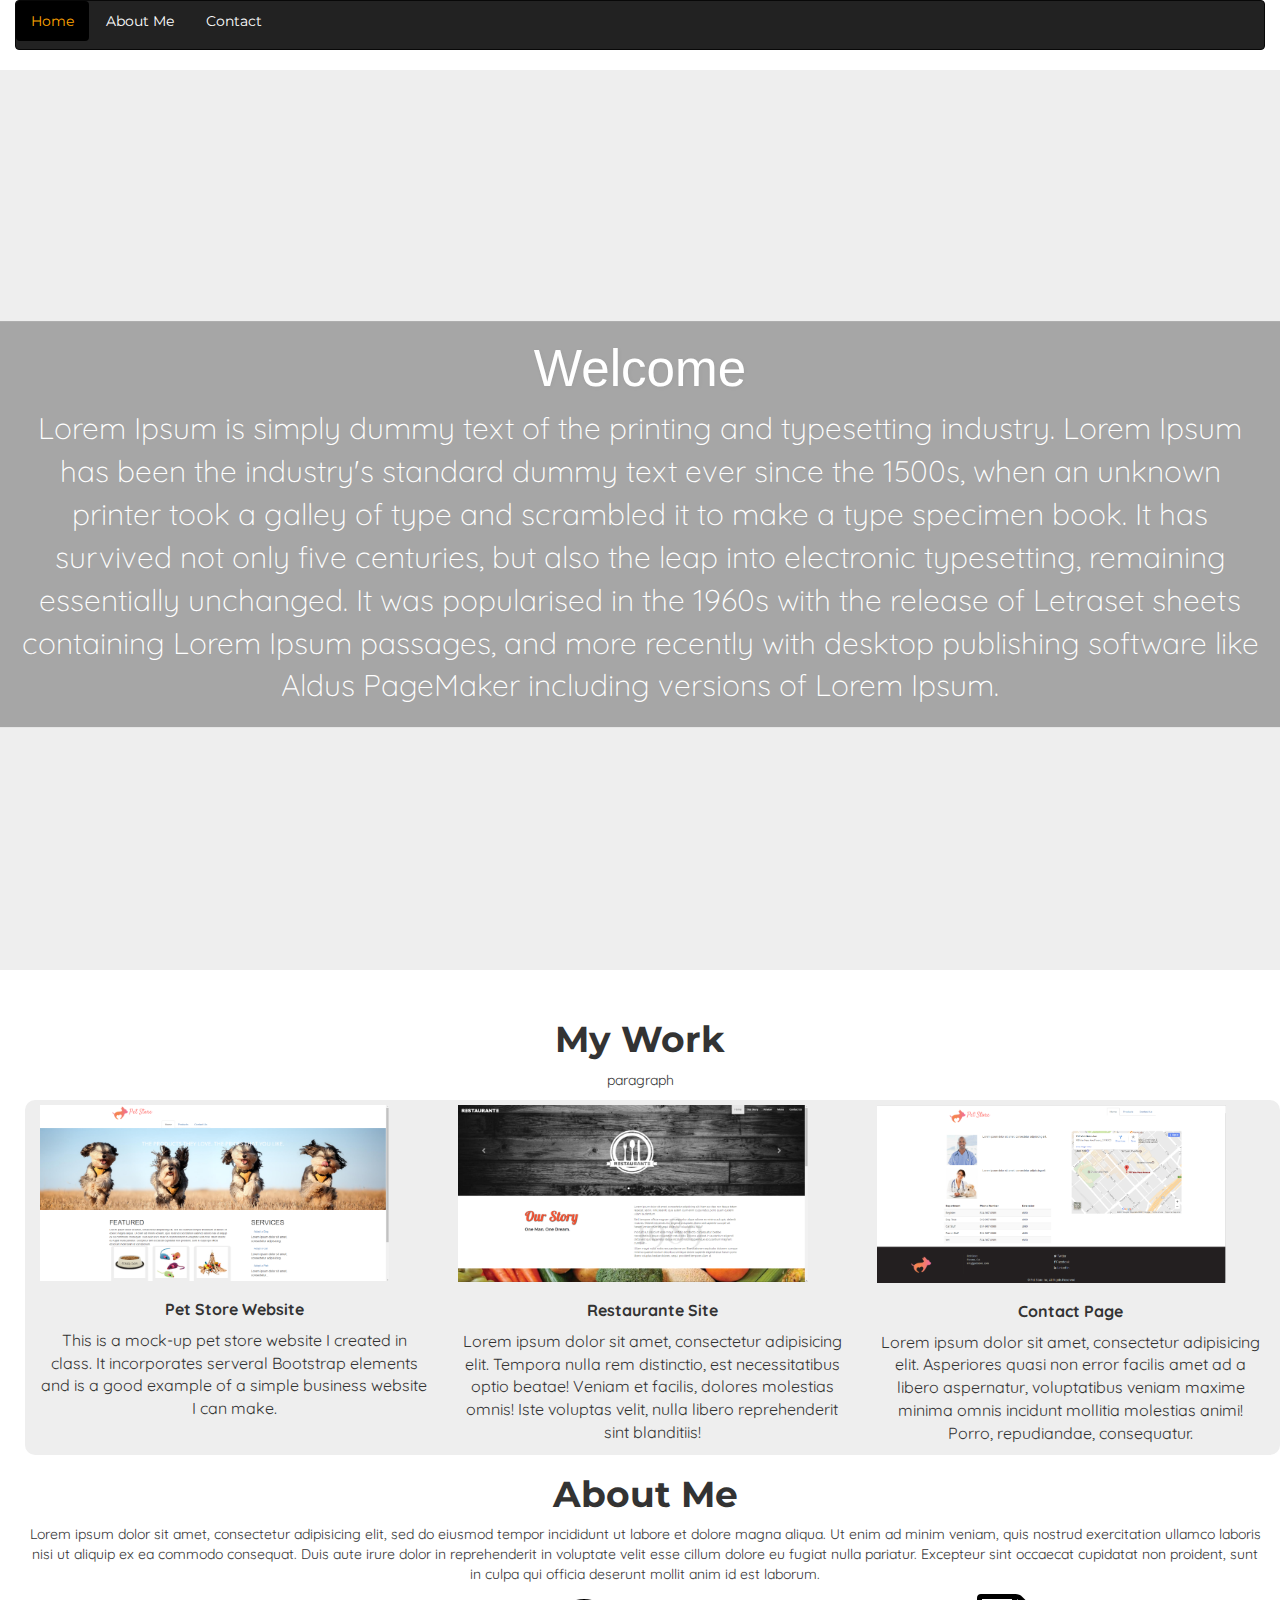
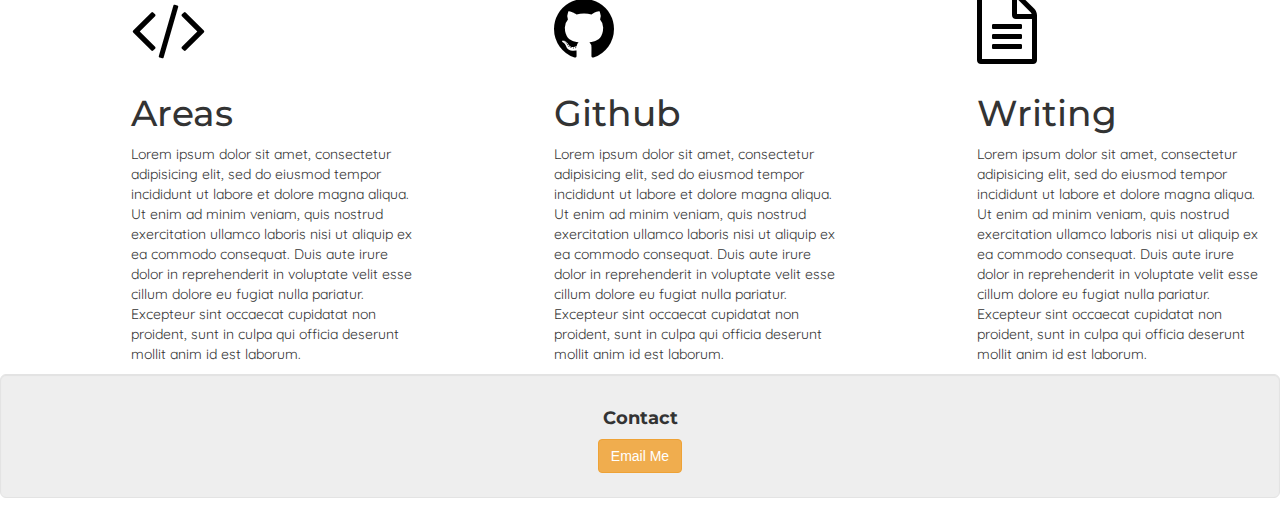
==== index.html @ 90e8d463 "finished, need to add text" ====
<!DOCTYPE html>
<html lang="en">
<head>
	<meta charset="UTF-8">
	<meta name="viewport" content="width=device-width, initial-scale=1.0">
	<title>final project mockup</title>
	<link rel="stylesheet" href="css/bootstrap.min.css">
	<link rel="stylesheet" href="css/font-awesome.min.css">
	<link rel="stylesheet" href="css/styles.css">
</head>
<body>
	<header class="container-fluid"><!--NAVBAR BEGINS-->
		<div class="navbar navbar-inverse">
			<ul class="nav nav-pills">
				<li role="presentation" class="active"><a href="https://alexavanhooser.github.io/final_project">Home</a></li>
				<li role="presentation"><a href="#about-me">About Me</a></li>
				<li role="presentation"><a href="#contact">Contact</a></li>
			</ul>
		</div><!--NAVBAR ENDS-->
	</header>
	<div class="jumbotron"><!--JUMBOTRON BEGINS-->
		<div class="container-fluid text-center" id="intro">
			<h1 class="text-center">Welcome</h1>
			<p>Lorem Ipsum is simply dummy text of the printing and typesetting industry. Lorem Ipsum has been the industry's standard dummy text ever since the 1500s, when an unknown printer took a galley of type and scrambled it to make a type specimen book. It has survived not only five centuries, but also the leap into electronic typesetting, remaining essentially unchanged. It was popularised in the 1960s with the release of Letraset sheets containing Lorem Ipsum passages, and more recently with desktop publishing software like Aldus PageMaker including versions of Lorem Ipsum.</p>
		</div>
	</div><!--JUMBOTRON ENDS-->

	<div class="container-fluid"><!--PROJECT SECTION BEGINS-->
		<div class="container">
			<h1 class="text-center monserrat-text"><B>My Work</B></h1>
			<p class="text-center quicksand-text">paragraph</p>
		</div>

		<div class="row thumb-background"><!--THUMBNAIL FOR SITE 1-->
		  <div class="col-sm-6 col-md-4">
		    <img src="img/ps-site.png" alt="pet store website here" class="img-responsive">
		    <div class="caption">
		      <h3 class="monserrat-text text-center"><b>Pet Store Website</b></h3>
		      <p class="text-center quicksand-text">This is a mock-up pet store website I created in class. It incorporates serveral Bootstrap elements and is a good example of a simple business website I can make.</p>
		    </div>
		  </div>
			<div class="col-sm-6 col-md-4">
		    <img src="img/restaurante.png" alt="rest website here" class="img-responsive">
		    <div class="caption">
		    	<h3 class="monserrat-text text-center"><b>Restaurante Site</b></h3>
		      <p class="text-center quicksand-text">Lorem ipsum dolor sit amet, consectetur adipisicing elit. Tempora nulla rem distinctio, est necessitatibus optio beatae! Veniam et facilis, dolores molestias omnis! Iste voluptas velit, nulla libero reprehenderit sint blanditiis!</p>
		    </div>
		  </div>
			<div class="col-sm-6 col-md-4">
		    <img src="img/contact.png" alt="pet store website here" class="img-responsive">
		    <div class="caption">
		      <h3 class="monserrat-text text-center"><B>Contact Page</b></h3>
		      <p class="text-center quicksand-text">Lorem ipsum dolor sit amet, consectetur adipisicing elit. Asperiores quasi non error facilis amet ad a libero aspernatur, voluptatibus veniam maxime minima omnis incidunt mollitia molestias animi! Porro, repudiandae, consequatur.</p>
		    </div>
		  </div>
		</div>
	</div><!--PROJECT SECTION ENDS-->

<!--ABOUT ME SECTION BEGINS-->
	<div class="container-fluid" id="about-me">
		<div class="row">
			<div class= "col-sm-12">
				<h1 class="am-header text-center monserrat-text"><B>About Me</B></h1>
				<p class="text-center quicksand-text">Lorem ipsum dolor sit amet, consectetur adipisicing elit, sed do eiusmod tempor incididunt ut labore et dolore magna aliqua. Ut enim ad minim veniam, quis nostrud exercitation ullamco laboris nisi ut aliquip ex ea commodo consequat. Duis aute irure dolor in reprehenderit in voluptate velit esse cillum dolore eu fugiat nulla pariatur. Excepteur sint occaecat cupidatat non proident, sunt in culpa qui officia deserunt mollit anim id est laborum.</p>
			</div>
		</div>
		<div class="row align-items-center">
			<div class="col-md-3 col-sm-offset-1">
				<a href="https://www.google.com/">
					<i class="fa fa-code fa-5x" aria-hidden="true"></i>
				</a>
				<h1 class="monserrat-text">Areas</h1>
	 			<p class="quicksand-text">Lorem ipsum dolor sit amet, consectetur adipisicing elit, sed do eiusmod tempor incididunt ut labore et dolore magna aliqua. Ut enim ad minim veniam, quis nostrud exercitation ullamco laboris nisi ut aliquip ex ea commodo consequat. Duis aute irure dolor in reprehenderit in voluptate velit esse cillum dolore eu fugiat nulla pariatur. Excepteur sint occaecat cupidatat non proident, sunt in culpa qui officia deserunt mollit anim id est laborum.</p>
			</div>
			<div class="col-md-3 col-sm-offset-1">
				<a href="https://github.com/alexavanhooser">
					<i class="fa fa-github fa-5x" aria-hidden="true"></i>
				</a>
				<h1 class="monserrat-text">Github</h1>
				<p class="quicksand-text">Lorem ipsum dolor sit amet, consectetur adipisicing elit, sed do eiusmod tempor incididunt ut labore et dolore magna aliqua. Ut enim ad minim veniam, quis nostrud exercitation ullamco laboris nisi ut aliquip ex ea commodo consequat. Duis aute irure dolor in reprehenderit in voluptate velit esse cillum dolore eu fugiat nulla pariatur. Excepteur sint occaecat cupidatat non proident, sunt in culpa qui officia deserunt mollit anim id est laborum.</p>
			</div>
			<div class="col-md-3 col-sm-offset-1">
				<a href="http://cougarsgrowl.com/staff/?writer=Alexa%20VanHooser">
					<i class="fa fa-file-text-o fa-5x" aria-hidden="true"></i>
				</a>
				<h1 class="monserrat-text">Writing</h1>
				<p class="quicksand-text">Lorem ipsum dolor sit amet, consectetur adipisicing elit, sed do eiusmod tempor incididunt ut labore et dolore magna aliqua. Ut enim ad minim veniam, quis nostrud exercitation ullamco laboris nisi ut aliquip ex ea commodo consequat. Duis aute irure dolor in reprehenderit in voluptate velit esse cillum dolore eu fugiat nulla pariatur. Excepteur sint occaecat cupidatat non proident, sunt in culpa qui officia deserunt mollit anim id est laborum. </p>
			</div>
		</div>
	</div>
<!-- ABOUT ME SECTION ENDS -->

<!-- FOOTER SECTION BEGINS-->

	<footer class="container-fluid" id="contact">
		<div class="row">
			<div class="col-sm-12 well well-lg text-center">
 				<h4 class="text-center monserrat-text"><b>Contact</b></h4>
		<!--contact buttons-->
		<a href="mailto:developrojects@gmail.com">
				<button type="button" class="btn btn-warning">Email Me</button>
		</a>
			</div>
		</div>
	</footer>

<!--FOOTER SECTION ENDS-->

<!--ERROR COMMENT SECTION FOR TUES-->
<!-- *need to fix sizing on column 1, as well as rounding
		*need to fix image sizing
	*fix footer on pet store site?
*help with media queries -->

<!--SCRIPT TAGS -->
	<script src="https://ajax.googleapis.com/ajax/libs/jquery/1.11.3/jquery.min.js"></script>
	<script src="js/bootstrap.min.js"></script>
</body>
</html>
---- css/styles.css ----
/*=========fonts===========*/
@import url('https://fonts.googleapis.com/css?family=Montserrat');
@import url('https://fonts.googleapis.com/css?family=Quicksand');
/*+===========universals===========*/
.monserrat-text {
  font-family: 'Montserrat', sans-serif;
}

.quicksand-text {
  font-family: 'Quicksand', sans-serif;
}
/*Media Queries*/
@media only screen and (max-width: 810px) {
  .jumbotron #intro p {
    font-size: 20px;
  }
}

@media only screen and (max-width: 560px) {
  .jumbotron #intro p {
    font-size: 16px;
  }
}

/*NAVBAR*/
.navbar a {
  color: white;
  font-family: 'Montserrat', sans-serif;
}

.navbar-pills {
  background-color: black;
  font-size: 14px;
}
.nav-pills>li.active>a, .nav-pills>li.active>a:focus, .nav-pills>li.active>a:hover {
  color: orange;
  font-family: 'Montserrat', sans-serif;
  background-color: black;
}

.nav>li>a:focus, .nav>li>a:hover {
  background-color: black;
  color: orange;
}

/*JUMBOTRON*/
.jumbotron {
  height: 900px;
  color: white;
  background-image: url("../img/header.jpg");
  background-size: cover;
  background-position: center;
}



#intro {
background-color: rgba(0,0,0,0.3);
transform: translateY(50%);
}

#intro h1 {
  font-size: 4vw;
  text-shadow: 1px 1px 5px #0a0a0a0a;
}

#intro p {
  color: #fff;
  font-size: 30px;
  margin-bottom: 20px;
  font-family: 'Quicksand', sans-serif;
}



/*thumbnails*/
.thumb-background{
  padding-top: 5px;
  background-color: #eee;
  border-radius: 10px;
  margin-left:10px;
}

.thumb-background img {
margin: 0px;
height: 50%;
width: 90%;
overflow: auto;
}

.caption .text-center {
  font-size: 16px;
  font-family: 'Quicksand', sans-serif;
}

/*ABOUT ME SECTION*/
#about-me {
  background-color: white;
  border-radius: 10px;
  margin-left: 10px;
}

#about-me i {
  align-content: center;
  height: auto;
  padding-bottom: 10px;
  width: 90%
}

.fa-code:before, .fa-github:before, .fa-file-text-o:before {
  color: black;
}

/*FOOTER*/
.well-lg {
  background-color: #eee;
}

#contact .button {
  align-items: center;
}
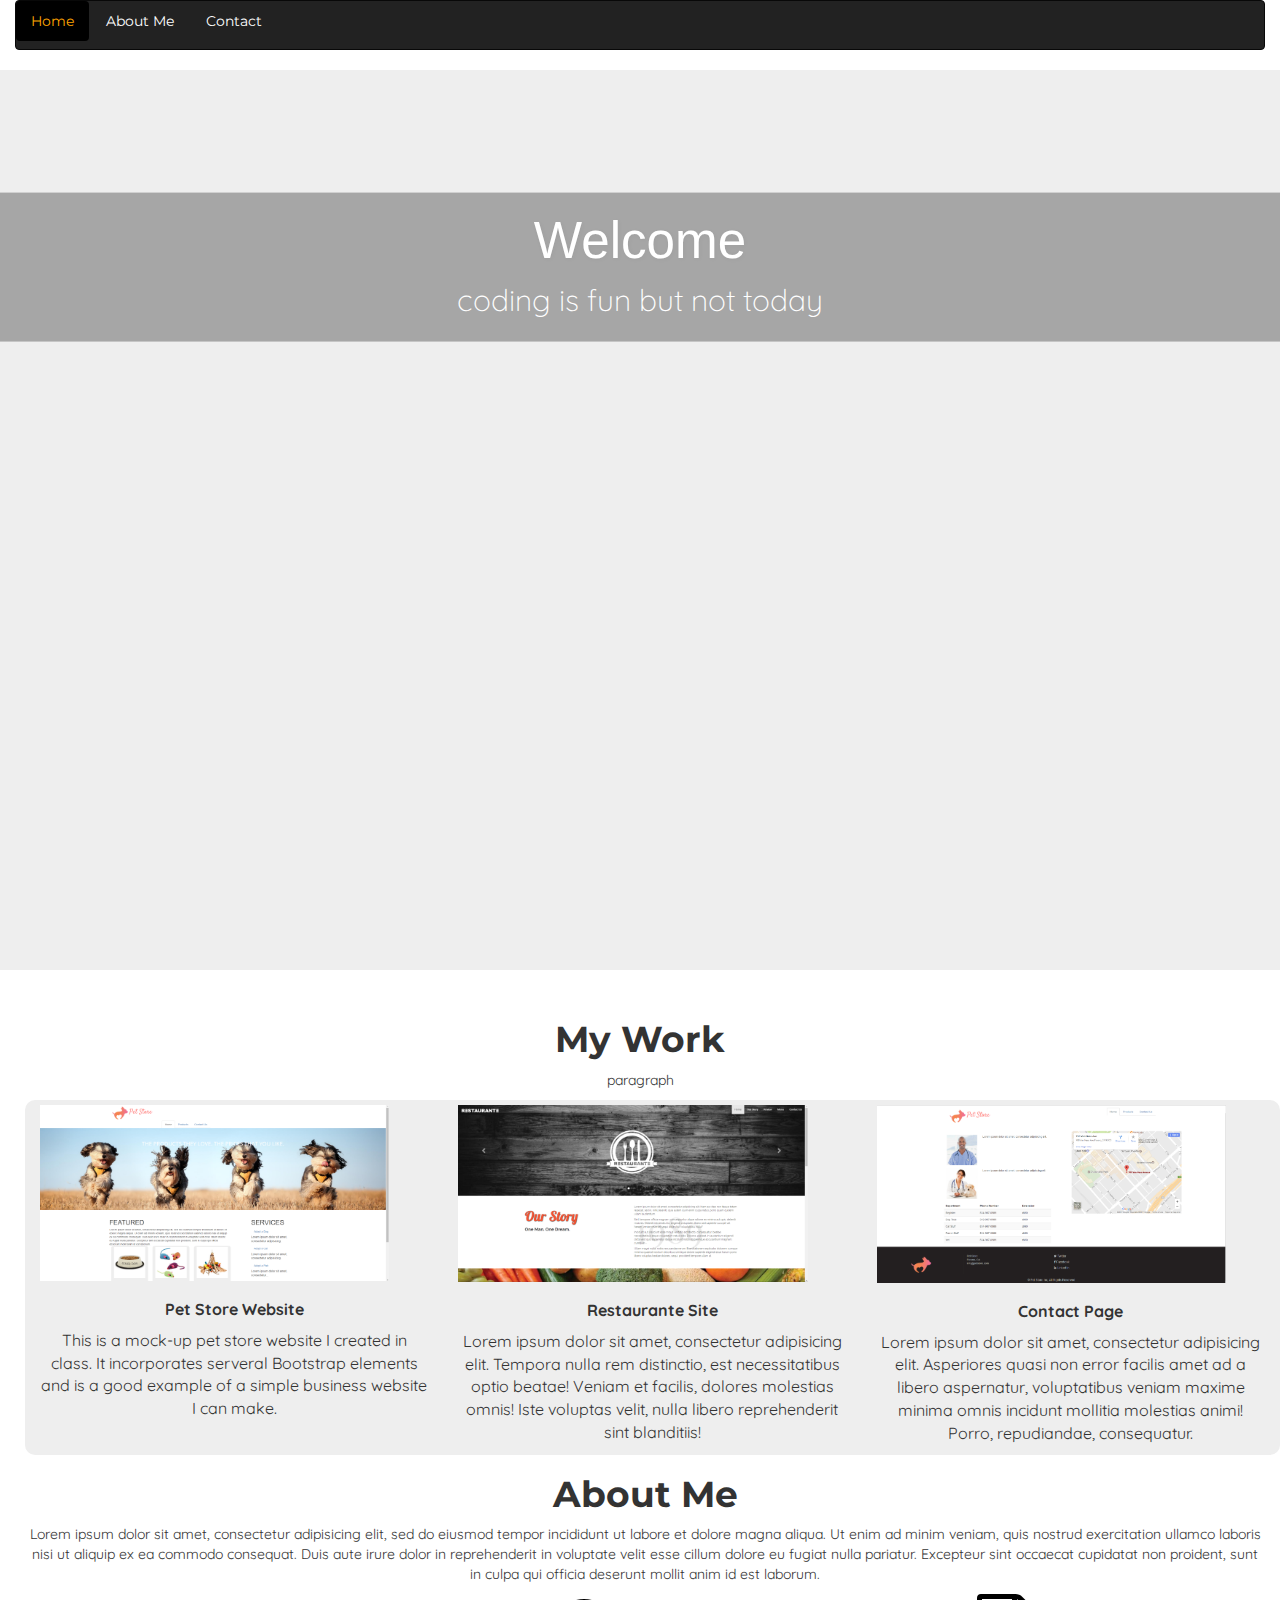
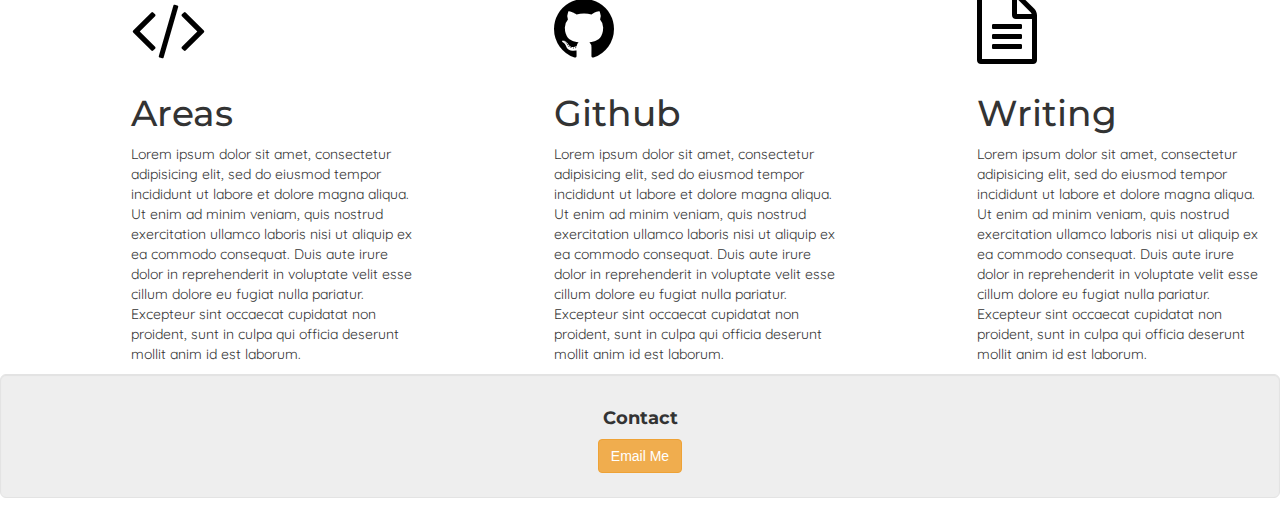
==== commit 2feb4004: "test2" ====
--- a/index.html
+++ b/index.html
@@ -3,7 +3,7 @@
 <head>
 	<meta charset="UTF-8">
 	<meta name="viewport" content="width=device-width, initial-scale=1.0">
-	<title>final project mockup</title>
+	<title>Alexa VanHooser</title>
 	<link rel="stylesheet" href="css/bootstrap.min.css">
 	<link rel="stylesheet" href="css/font-awesome.min.css">
 	<link rel="stylesheet" href="css/styles.css">
@@ -21,7 +21,7 @@
 	<div class="jumbotron"><!--JUMBOTRON BEGINS-->
 		<div class="container-fluid text-center" id="intro">
 			<h1 class="text-center">Welcome</h1>
-			<p>Lorem Ipsum is simply dummy text of the printing and typesetting industry. Lorem Ipsum has been the industry's standard dummy text ever since the 1500s, when an unknown printer took a galley of type and scrambled it to make a type specimen book. It has survived not only five centuries, but also the leap into electronic typesetting, remaining essentially unchanged. It was popularised in the 1960s with the release of Letraset sheets containing Lorem Ipsum passages, and more recently with desktop publishing software like Aldus PageMaker including versions of Lorem Ipsum.</p>
+			<p> coding is fun but not today</p>
 		</div>
 	</div><!--JUMBOTRON ENDS-->
 
@@ -106,11 +106,6 @@
 
 <!--FOOTER SECTION ENDS-->
 
-<!--ERROR COMMENT SECTION FOR TUES-->
-<!-- *need to fix sizing on column 1, as well as rounding
-		*need to fix image sizing
-	*fix footer on pet store site?
-*help with media queries -->
 
 <!--SCRIPT TAGS -->
 	<script src="https://ajax.googleapis.com/ajax/libs/jquery/1.11.3/jquery.min.js"></script>
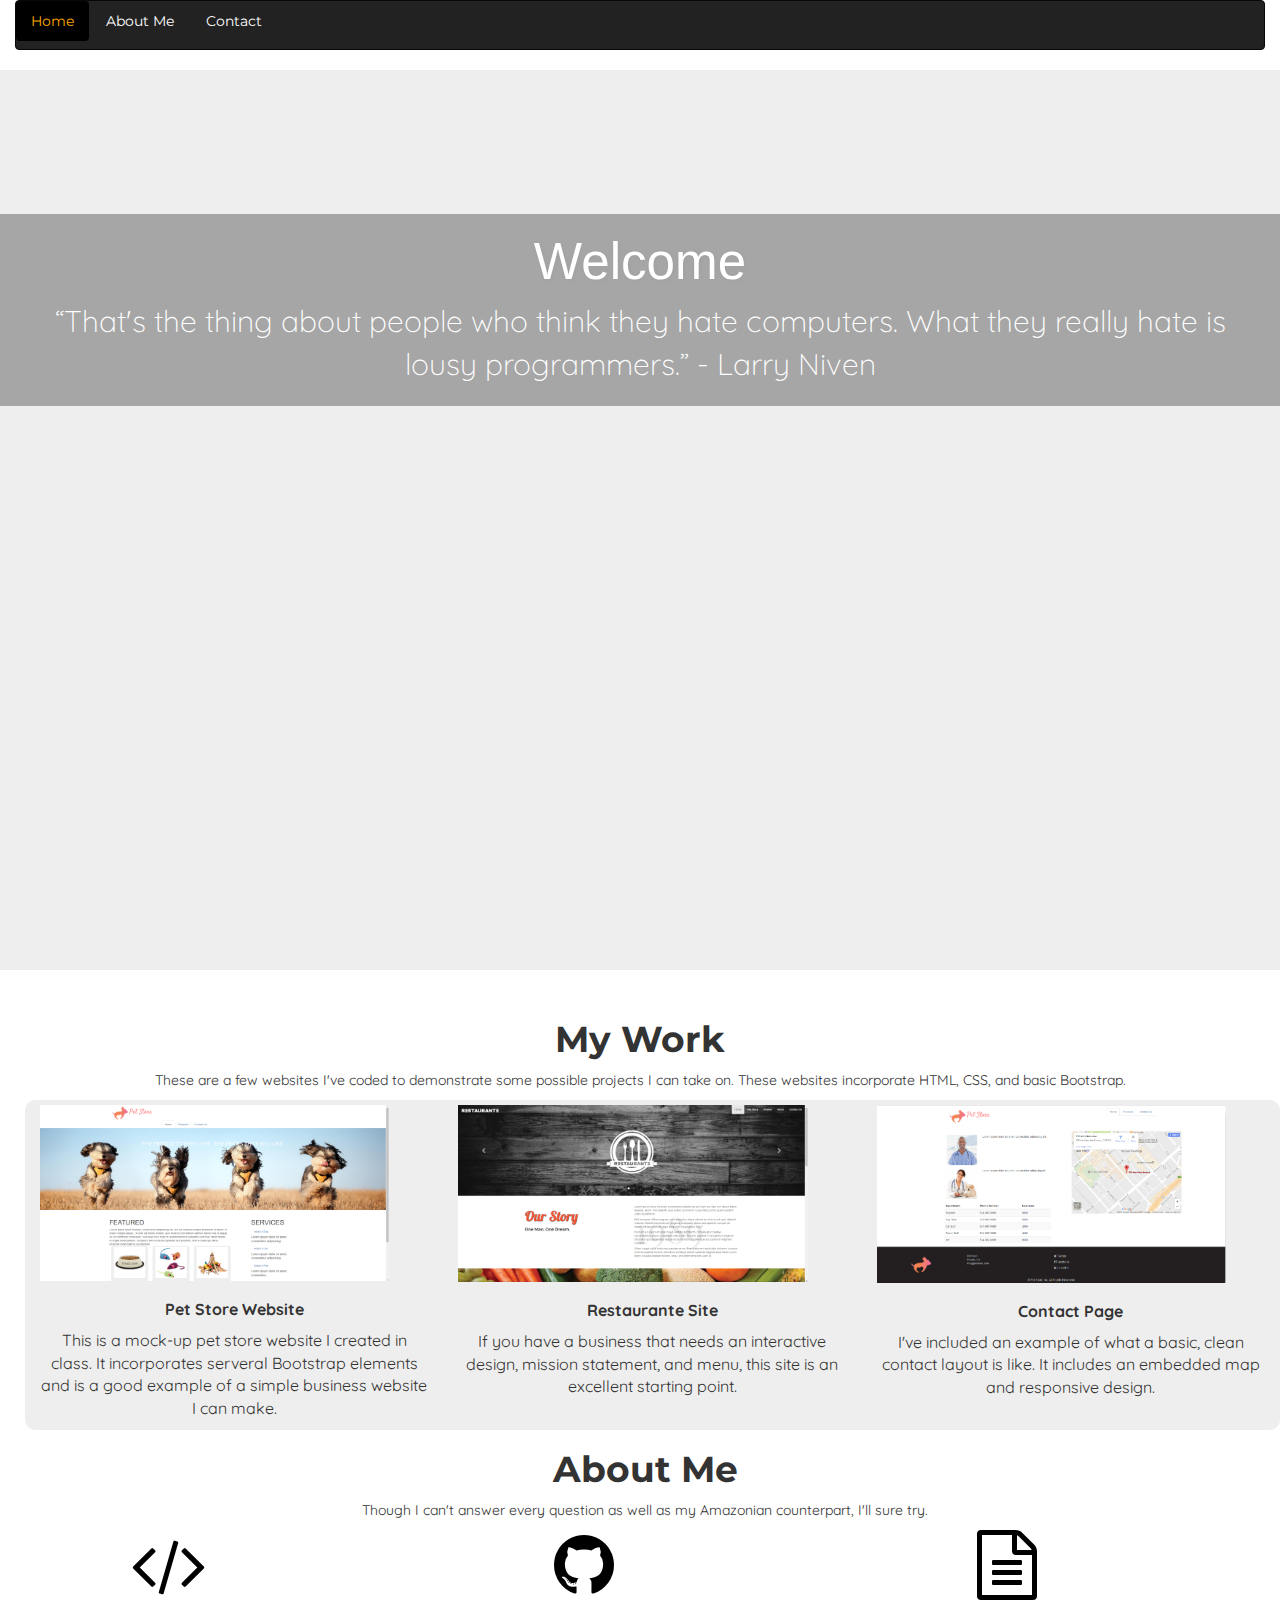
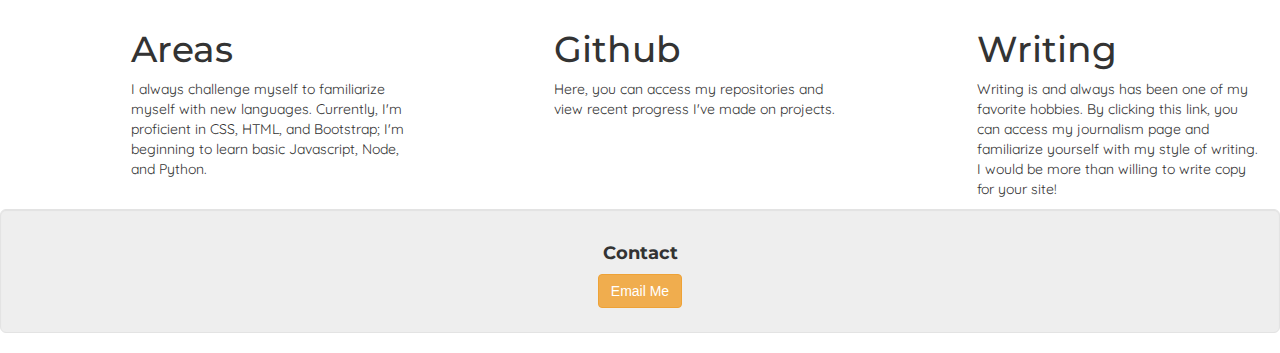
==== commit c3d7eb5c: "updated text" ====
--- a/index.html
+++ b/index.html
@@ -21,14 +21,14 @@
 	<div class="jumbotron"><!--JUMBOTRON BEGINS-->
 		<div class="container-fluid text-center" id="intro">
 			<h1 class="text-center">Welcome</h1>
-			<p> coding is fun but not today</p>
+			<p>“That's the thing about people who think they hate computers. What they really hate is lousy programmers.” - Larry Niven </p>
 		</div>
 	</div><!--JUMBOTRON ENDS-->
 
 	<div class="container-fluid"><!--PROJECT SECTION BEGINS-->
 		<div class="container">
 			<h1 class="text-center monserrat-text"><B>My Work</B></h1>
-			<p class="text-center quicksand-text">paragraph</p>
+			<p class="text-center quicksand-text">These are a few websites I've coded to demonstrate some possible projects I can take on. These websites incorporate HTML, CSS, and basic Bootstrap. </p>
 		</div>
 
 		<div class="row thumb-background"><!--THUMBNAIL FOR SITE 1-->
@@ -43,14 +43,14 @@
 		    <img src="img/restaurante.png" alt="rest website here" class="img-responsive">
 		    <div class="caption">
 		    	<h3 class="monserrat-text text-center"><b>Restaurante Site</b></h3>
-		      <p class="text-center quicksand-text">Lorem ipsum dolor sit amet, consectetur adipisicing elit. Tempora nulla rem distinctio, est necessitatibus optio beatae! Veniam et facilis, dolores molestias omnis! Iste voluptas velit, nulla libero reprehenderit sint blanditiis!</p>
+		      <p class="text-center quicksand-text">If you have a business that needs an interactive design, mission statement, and menu, this site is an excellent starting point.</p>
 		    </div>
 		  </div>
 			<div class="col-sm-6 col-md-4">
 		    <img src="img/contact.png" alt="pet store website here" class="img-responsive">
 		    <div class="caption">
 		      <h3 class="monserrat-text text-center"><B>Contact Page</b></h3>
-		      <p class="text-center quicksand-text">Lorem ipsum dolor sit amet, consectetur adipisicing elit. Asperiores quasi non error facilis amet ad a libero aspernatur, voluptatibus veniam maxime minima omnis incidunt mollitia molestias animi! Porro, repudiandae, consequatur.</p>
+		      <p class="text-center quicksand-text">I've included an example of what a basic, clean contact layout is like. It includes an embedded map and responsive design.</p>
 		    </div>
 		  </div>
 		</div>
@@ -61,30 +61,30 @@
 		<div class="row">
 			<div class= "col-sm-12">
 				<h1 class="am-header text-center monserrat-text"><B>About Me</B></h1>
-				<p class="text-center quicksand-text">Lorem ipsum dolor sit amet, consectetur adipisicing elit, sed do eiusmod tempor incididunt ut labore et dolore magna aliqua. Ut enim ad minim veniam, quis nostrud exercitation ullamco laboris nisi ut aliquip ex ea commodo consequat. Duis aute irure dolor in reprehenderit in voluptate velit esse cillum dolore eu fugiat nulla pariatur. Excepteur sint occaecat cupidatat non proident, sunt in culpa qui officia deserunt mollit anim id est laborum.</p>
+				<p class="text-center quicksand-text">Though I can't answer every question as well as my Amazonian counterpart, I'll sure try.</p>
 			</div>
 		</div>
 		<div class="row align-items-center">
 			<div class="col-md-3 col-sm-offset-1">
-				<a href="https://www.google.com/">
+				<a href="https://getbootstrap.com">
 					<i class="fa fa-code fa-5x" aria-hidden="true"></i>
 				</a>
 				<h1 class="monserrat-text">Areas</h1>
-	 			<p class="quicksand-text">Lorem ipsum dolor sit amet, consectetur adipisicing elit, sed do eiusmod tempor incididunt ut labore et dolore magna aliqua. Ut enim ad minim veniam, quis nostrud exercitation ullamco laboris nisi ut aliquip ex ea commodo consequat. Duis aute irure dolor in reprehenderit in voluptate velit esse cillum dolore eu fugiat nulla pariatur. Excepteur sint occaecat cupidatat non proident, sunt in culpa qui officia deserunt mollit anim id est laborum.</p>
+	 			<p class="quicksand-text">I always challenge myself to familiarize myself with new languages. Currently, I'm proficient in CSS, HTML, and Bootstrap; I'm beginning to learn basic Javascript, Node, and Python.</p>
 			</div>
 			<div class="col-md-3 col-sm-offset-1">
 				<a href="https://github.com/alexavanhooser">
 					<i class="fa fa-github fa-5x" aria-hidden="true"></i>
 				</a>
 				<h1 class="monserrat-text">Github</h1>
-				<p class="quicksand-text">Lorem ipsum dolor sit amet, consectetur adipisicing elit, sed do eiusmod tempor incididunt ut labore et dolore magna aliqua. Ut enim ad minim veniam, quis nostrud exercitation ullamco laboris nisi ut aliquip ex ea commodo consequat. Duis aute irure dolor in reprehenderit in voluptate velit esse cillum dolore eu fugiat nulla pariatur. Excepteur sint occaecat cupidatat non proident, sunt in culpa qui officia deserunt mollit anim id est laborum.</p>
+				<p class="quicksand-text">Here, you can access my repositories and view recent progress I've made on projects.</p>
 			</div>
 			<div class="col-md-3 col-sm-offset-1">
 				<a href="http://cougarsgrowl.com/staff/?writer=Alexa%20VanHooser">
 					<i class="fa fa-file-text-o fa-5x" aria-hidden="true"></i>
 				</a>
 				<h1 class="monserrat-text">Writing</h1>
-				<p class="quicksand-text">Lorem ipsum dolor sit amet, consectetur adipisicing elit, sed do eiusmod tempor incididunt ut labore et dolore magna aliqua. Ut enim ad minim veniam, quis nostrud exercitation ullamco laboris nisi ut aliquip ex ea commodo consequat. Duis aute irure dolor in reprehenderit in voluptate velit esse cillum dolore eu fugiat nulla pariatur. Excepteur sint occaecat cupidatat non proident, sunt in culpa qui officia deserunt mollit anim id est laborum. </p>
+				<p class="quicksand-text">Writing is and always has been one of my favorite hobbies. By clicking this link, you can access my journalism page and familiarize yourself with my style of writing. I would be more than willing to write copy for your site! </p>
 			</div>
 		</div>
 	</div>
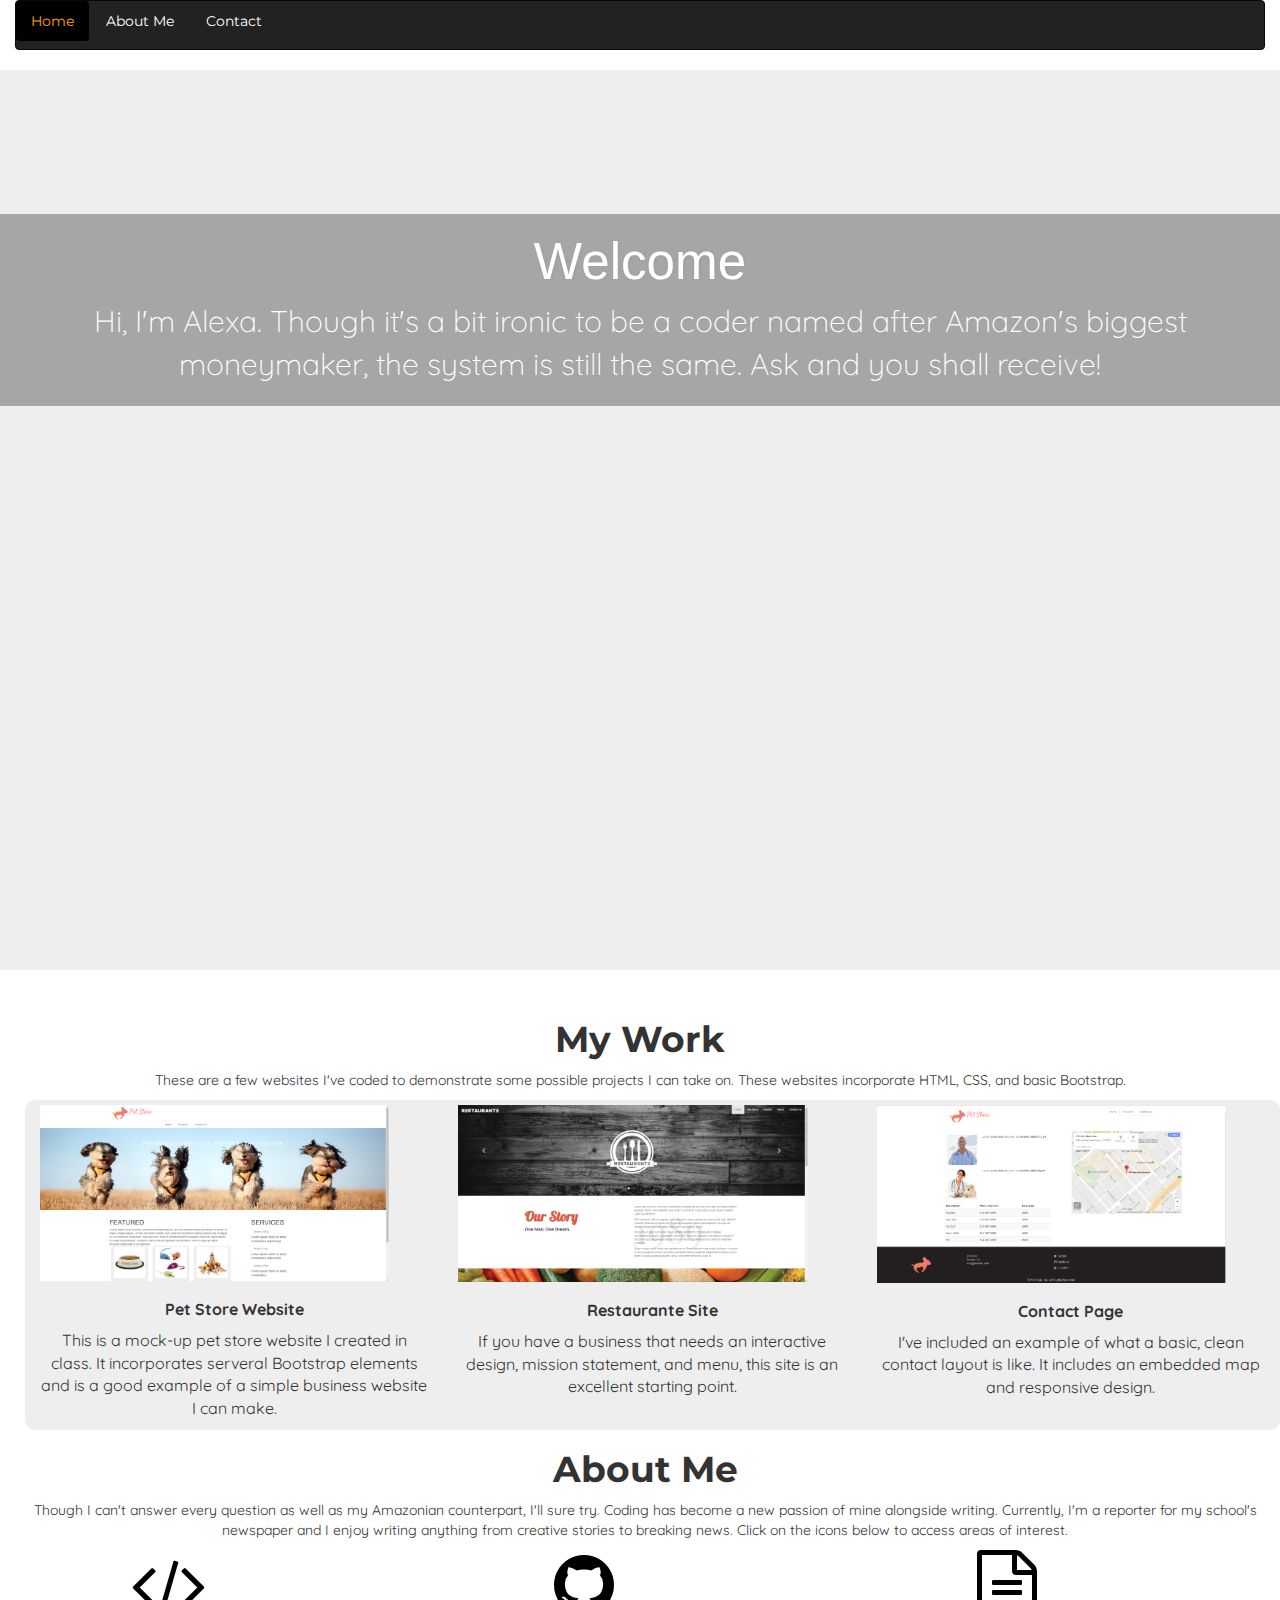
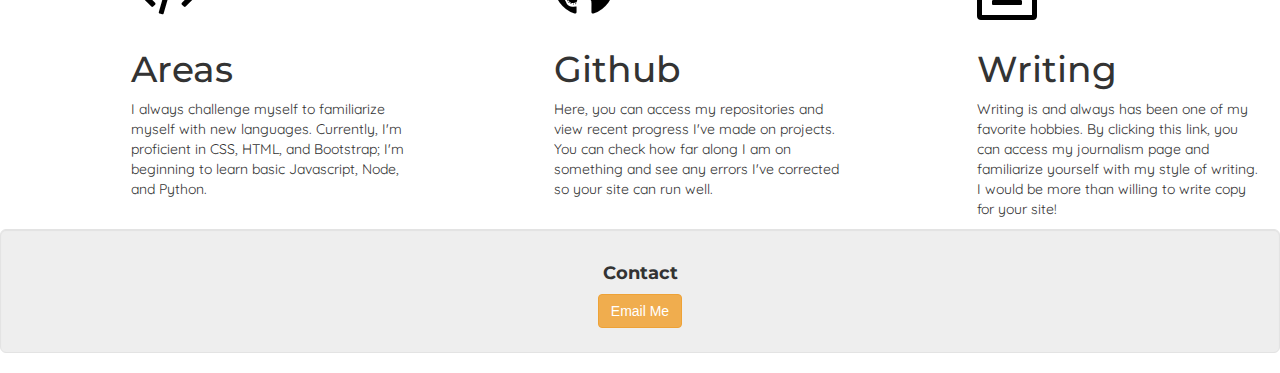
==== commit 301761bb: "added text" ====
--- a/index.html
+++ b/index.html
@@ -21,7 +21,7 @@
 	<div class="jumbotron"><!--JUMBOTRON BEGINS-->
 		<div class="container-fluid text-center" id="intro">
 			<h1 class="text-center">Welcome</h1>
-			<p>“That's the thing about people who think they hate computers. What they really hate is lousy programmers.” - Larry Niven </p>
+			<p>Hi, I'm Alexa. Though it's a bit ironic to be a coder named after Amazon's biggest moneymaker, the system is still the same. Ask and you shall receive! </p>
 		</div>
 	</div><!--JUMBOTRON ENDS-->
 
@@ -61,7 +61,7 @@
 		<div class="row">
 			<div class= "col-sm-12">
 				<h1 class="am-header text-center monserrat-text"><B>About Me</B></h1>
-				<p class="text-center quicksand-text">Though I can't answer every question as well as my Amazonian counterpart, I'll sure try.</p>
+				<p class="text-center quicksand-text">Though I can't answer every question as well as my Amazonian counterpart, I'll sure try. Coding has become a new passion of mine alongside writing. Currently, I'm a reporter for my school's newspaper and I enjoy writing anything from creative stories to breaking news. Click on the icons below to access areas of interest.</p>
 			</div>
 		</div>
 		<div class="row align-items-center">
@@ -77,7 +77,7 @@
 					<i class="fa fa-github fa-5x" aria-hidden="true"></i>
 				</a>
 				<h1 class="monserrat-text">Github</h1>
-				<p class="quicksand-text">Here, you can access my repositories and view recent progress I've made on projects.</p>
+				<p class="quicksand-text">Here, you can access my repositories and view recent progress I've made on projects. You can check how far along I am on something and see any errors I've corrected so your site can run well. </p>
 			</div>
 			<div class="col-md-3 col-sm-offset-1">
 				<a href="http://cougarsgrowl.com/staff/?writer=Alexa%20VanHooser">
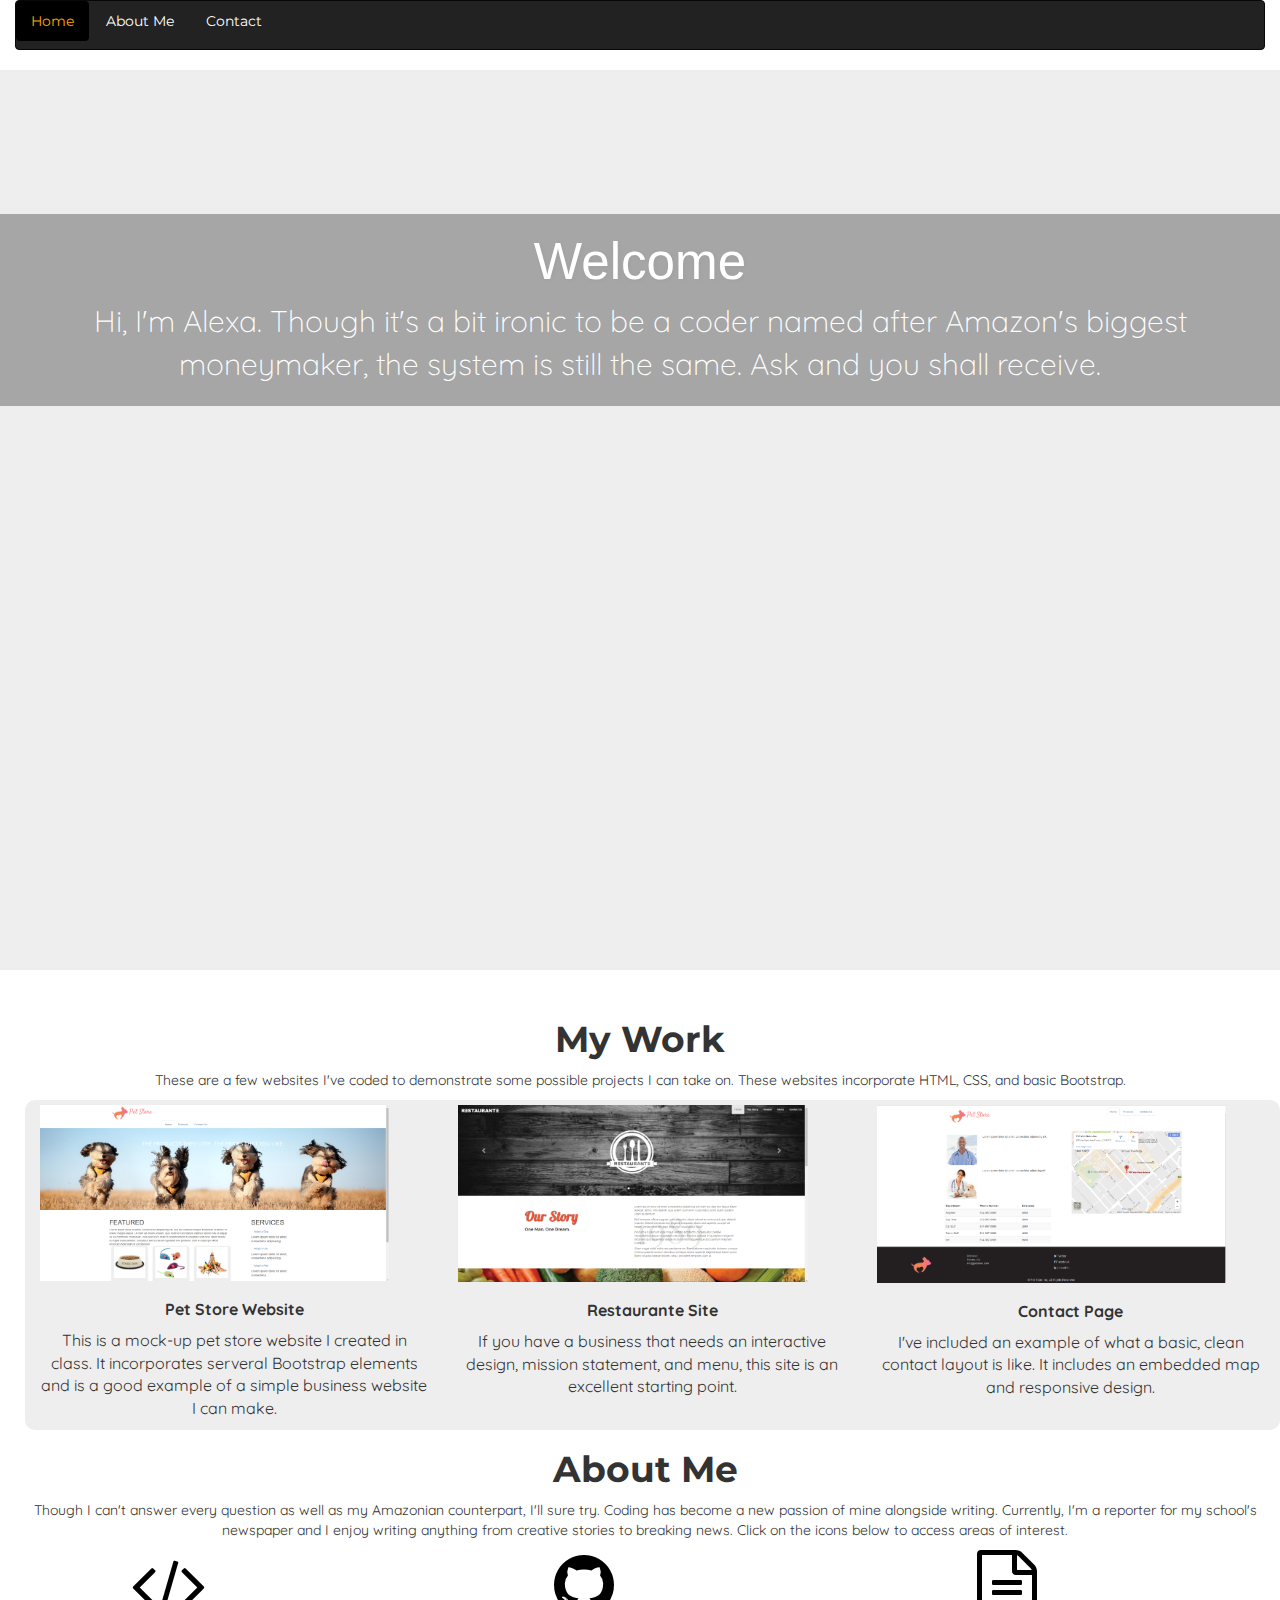
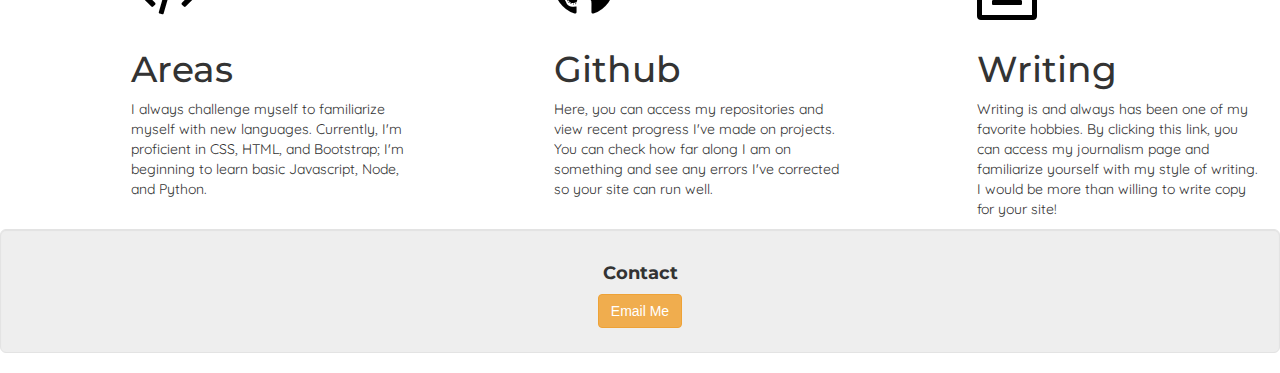
==== commit d8fe9dc6: "added info" ====
--- a/index.html
+++ b/index.html
@@ -21,7 +21,7 @@
 	<div class="jumbotron"><!--JUMBOTRON BEGINS-->
 		<div class="container-fluid text-center" id="intro">
 			<h1 class="text-center">Welcome</h1>
-			<p>Hi, I'm Alexa. Though it's a bit ironic to be a coder named after Amazon's biggest moneymaker, the system is still the same. Ask and you shall receive! </p>
+			<p>Hi, I'm Alexa. Though it's a bit ironic to be a coder named after Amazon's biggest moneymaker, the system is still the same. Ask and you shall receive. </p>
 		</div>
 	</div><!--JUMBOTRON ENDS-->
 
@@ -40,7 +40,9 @@
 		    </div>
 		  </div>
 			<div class="col-sm-6 col-md-4">
+				<a href="https://alexavanhooser.github.io/restaurante-2017/">
 		    <img src="img/restaurante.png" alt="rest website here" class="img-responsive">
+			</a>
 		    <div class="caption">
 		    	<h3 class="monserrat-text text-center"><b>Restaurante Site</b></h3>
 		      <p class="text-center quicksand-text">If you have a business that needs an interactive design, mission statement, and menu, this site is an excellent starting point.</p>
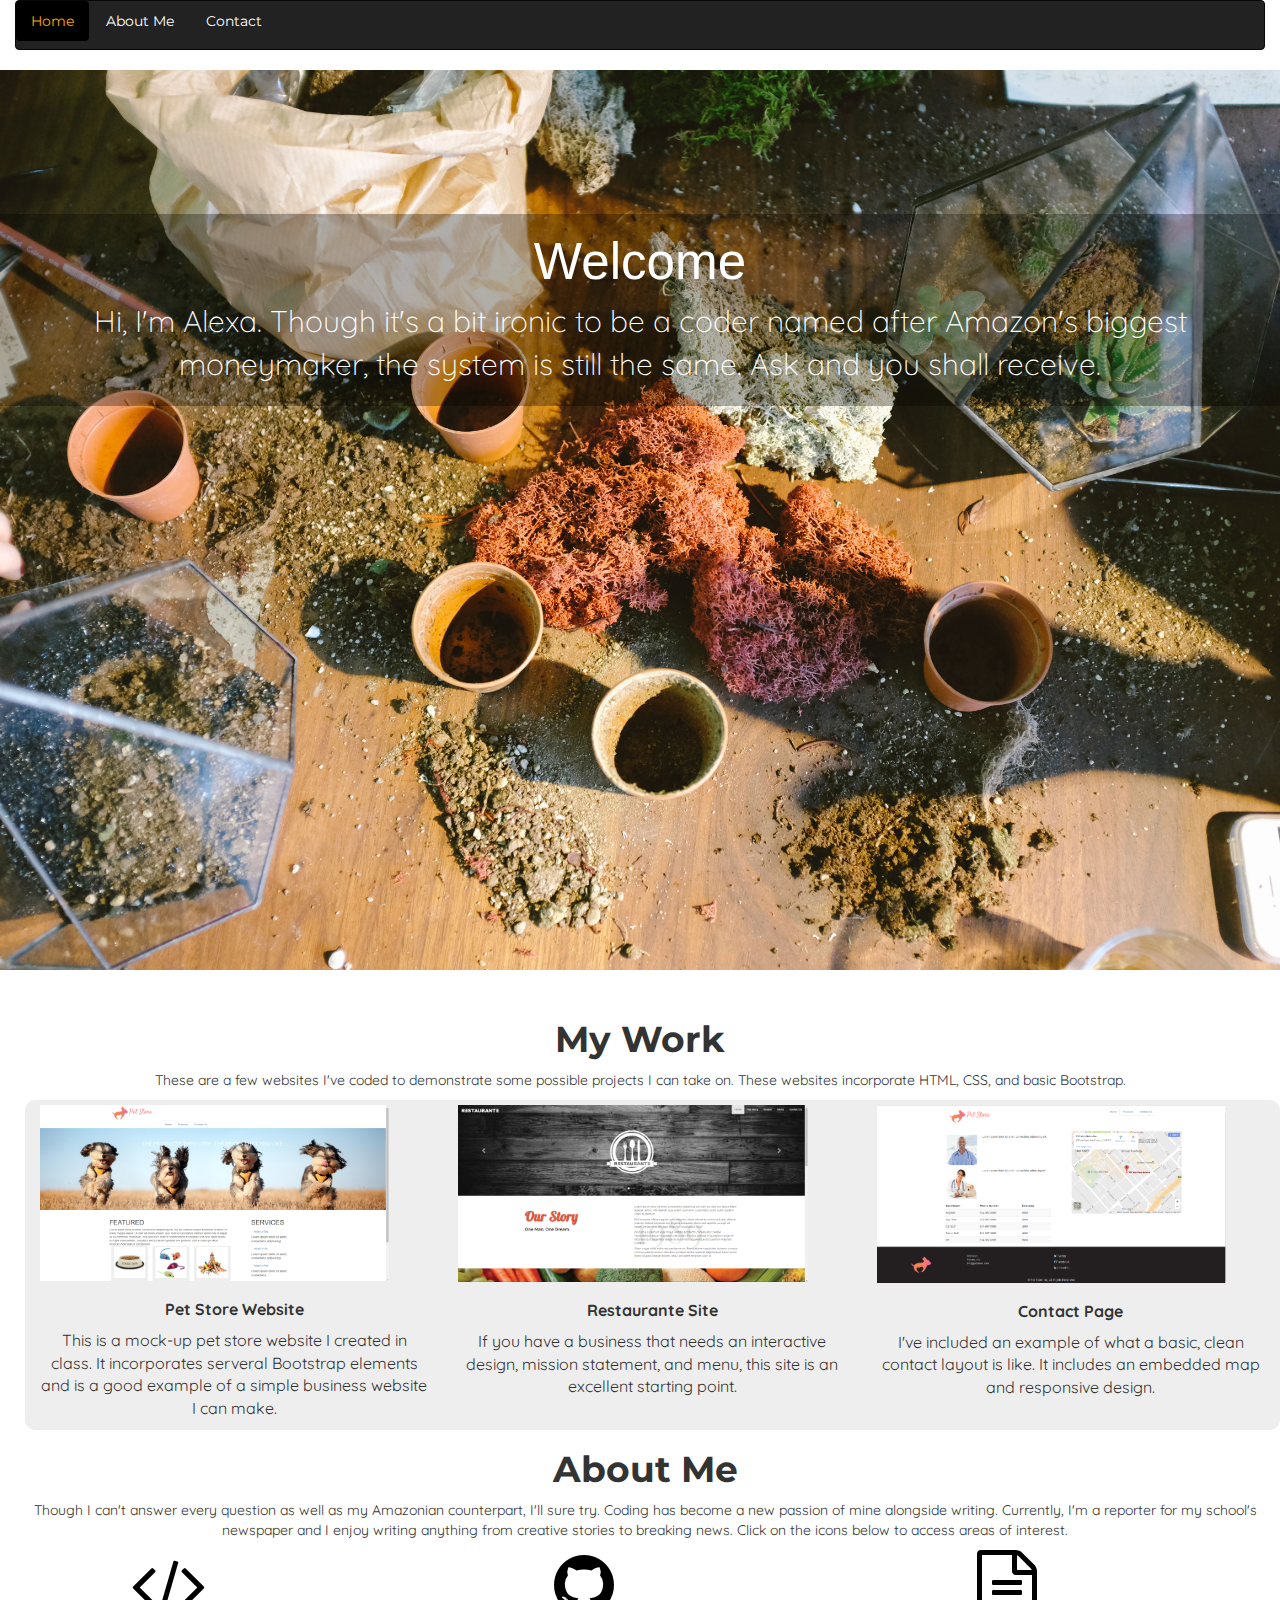
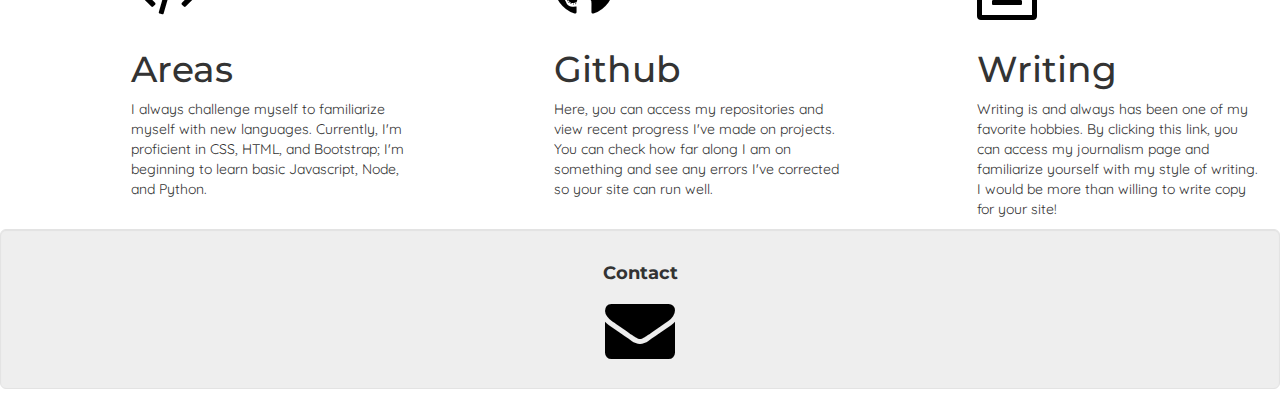
==== commit 3e2b54aa: "added icon" ====
--- a/index.html
+++ b/index.html
@@ -100,7 +100,7 @@
  				<h4 class="text-center monserrat-text"><b>Contact</b></h4>
 		<!--contact buttons-->
 		<a href="mailto:developrojects@gmail.com">
-				<button type="button" class="btn btn-warning">Email Me</button>
+				<i class="fa fa-envelope fa-5x" aria-hidden="true"></i>
 		</a>
 			</div>
 		</div>
--- a/css/styles.css
+++ b/css/styles.css
@@ -47,7 +47,7 @@
 .jumbotron {
   height: 900px;
   color: white;
-  background-image: url("../img/header.jpg");
+  background-image: url("../img/header-2.jpg");
   background-size: cover;
   background-position: center;
 }
@@ -116,6 +116,9 @@
   background-color: #eee;
 }
 
-#contact .button {
+#contact .i {
   align-items: center;
 }
+.fa-envelope:before {
+  color: black;
+}
